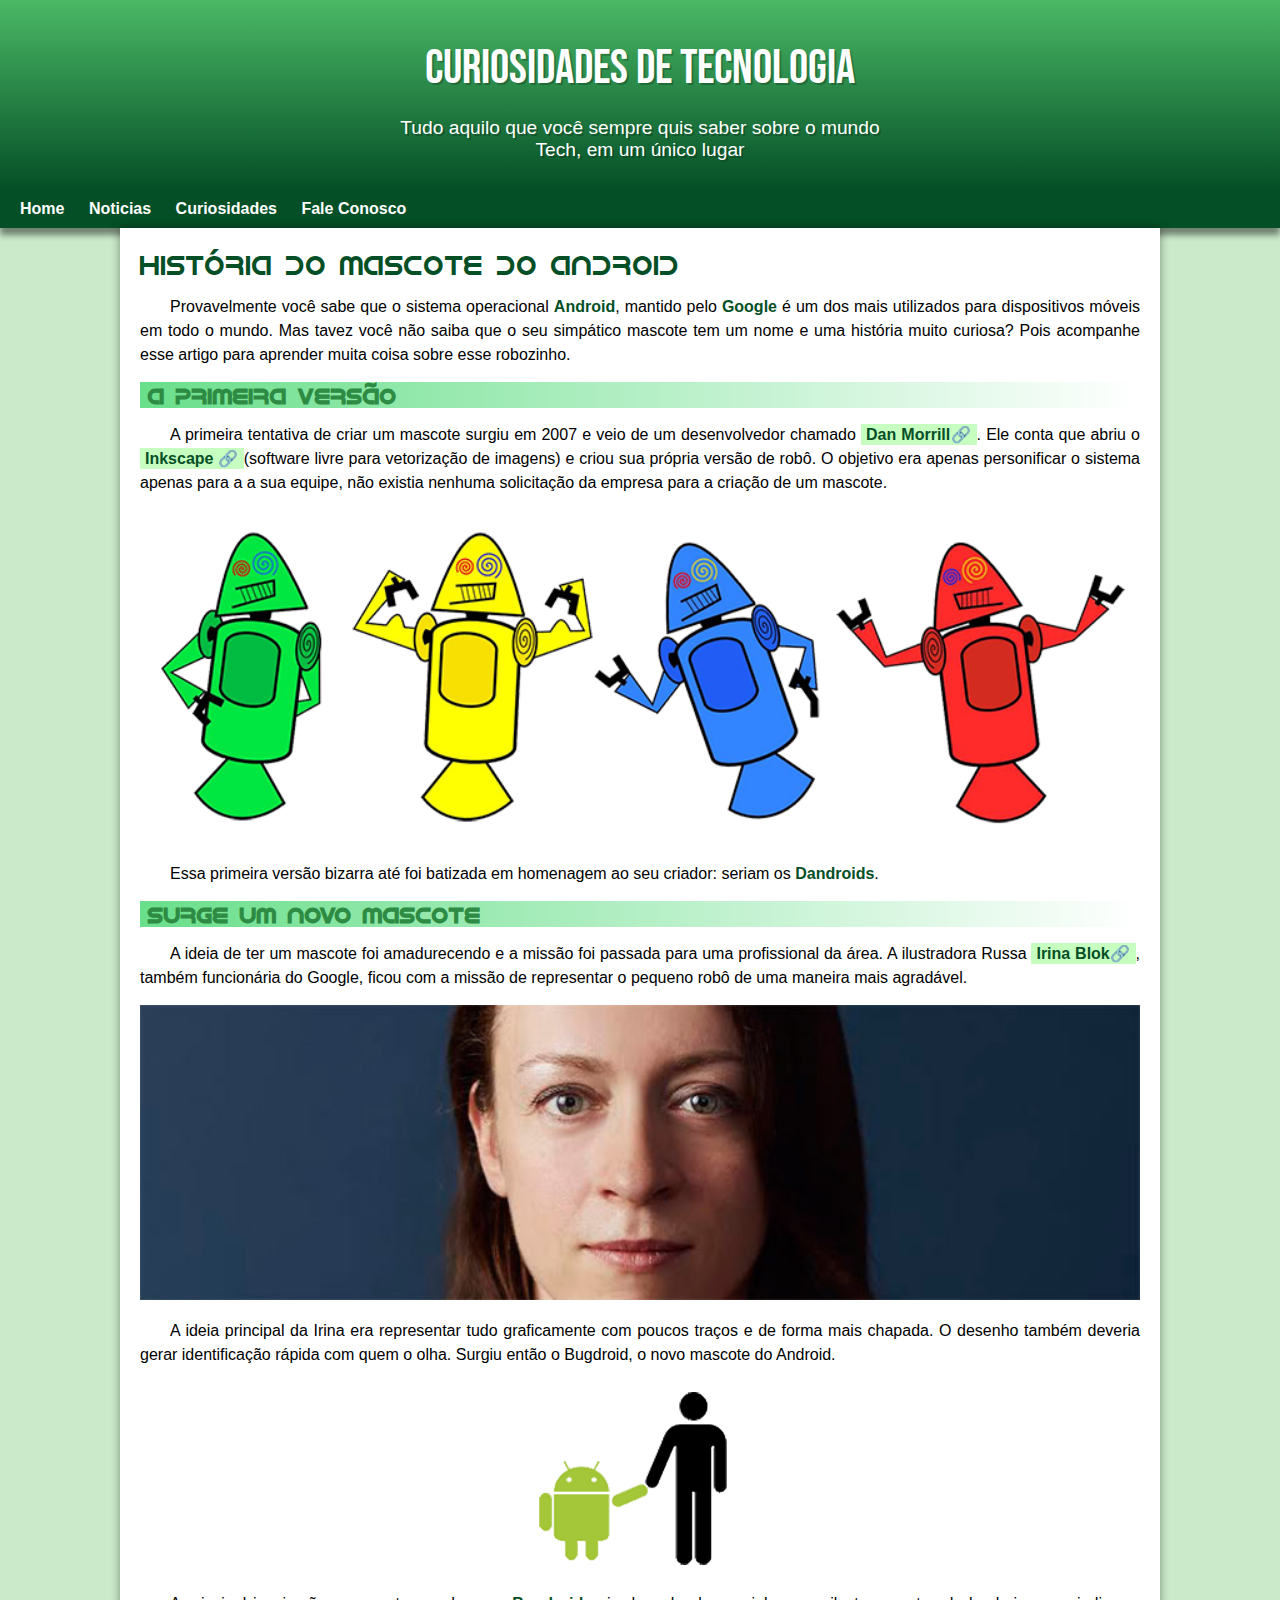
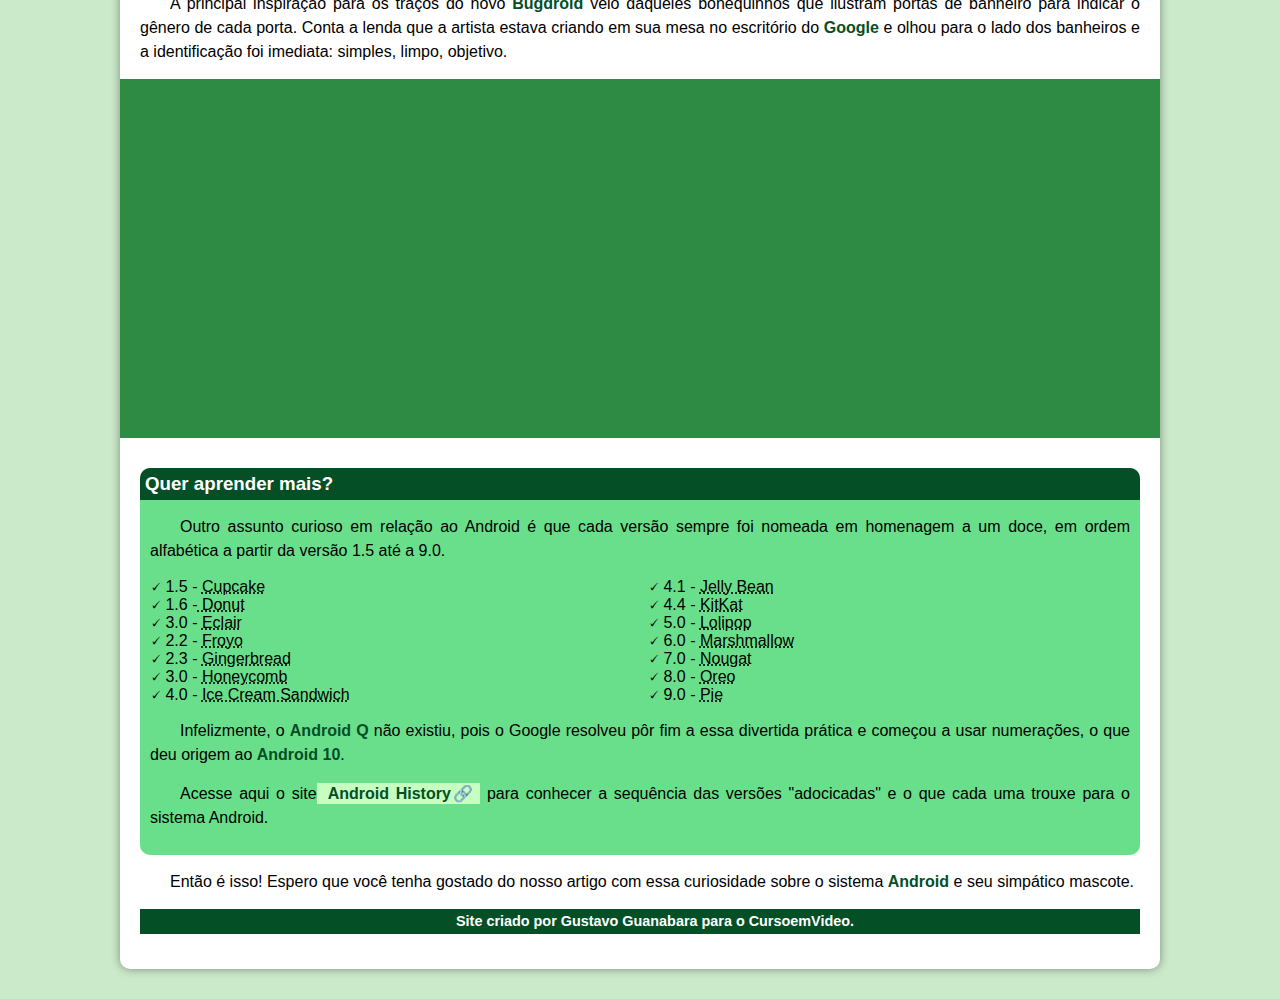
==== index.html @ 2e018fc5 "index.html" ====
<!DOCTYPE html>
<html lang="pt-br">
<head>
    <meta charset="UTF-8">
    <meta name="viewport" content="width=device-width, initial-scale=1.0">
    <title>Como surgiu o mascote do Android</title>
    <link rel="shortcut icon" href="imagens/favicon.ico" type="image/x-icon">
    <link rel="stylesheet" href="estilo/style.css">
</head>
<body>
    <header>
        <h1>Curiosidades de Tecnologia</h1>
        <p>Tudo aquilo que você sempre quis saber sobre o mundo Tech, em um único lugar</p>
    </header>
    <nav>
        <a href="#">Home</a>
        <a href="#">Noticias</a>
        <a href="#">Curiosidades</a>
        <a href="#">Fale Conosco</a>
    </nav>
    <main>
        <article>
        <h1>História do Mascote do Android</h1>

        <p> Provavelmente você sabe que o sistema operacional <strong>Android</strong>, mantido pelo <strong>Google</strong> é um dos mais utilizados para dispositivos móveis em todo o mundo.
        Mas tavez você não saiba que o seu simpático mascote tem um nome e uma história muito curiosa? Pois acompanhe esse artigo para aprender muita
        coisa sobre esse robozinho.</p>
                
        <h2>A primeira versão</h2>
                
        <p>A primeira tentativa de criar um mascote surgiu em 2007 e veio de um desenvolvedor chamado <a href="https://androidcommunity.com/dan-morrill-shows-us-the-android-mascot-that-almost-was-20130103/" target="_blank" class="externo">Dan Morrill</a>. Ele conta que abriu o <a href="https://inkscape.org/" target="_blank" class="externo">Inkscape </a>(software 
        livre para vetorização de imagens) e criou sua própria versão de robô. O objetivo era apenas personificar o sistema apenas para a a sua equipe, 
        não existia nenhuma solicitação da empresa para a criação de um mascote.</p>
        
        <picture>

            <source media="(max-width: 600px)" srcset="imagens/dan-droids-pq.png">
            <img src="imagens/dan-droids.png" alt="Primeiro |Mascote do Android">

        </picture>
                
        <p>Essa primeira versão bizarra até foi batizada em homenagem ao seu criador: seriam os <strong>Dandroids</strong>.</p>
                
        <h2>Surge um novo mascote</h2>
                
        <p>A ideia de ter um mascote foi amadurecendo e a missão foi passada para uma profissional da área. A ilustradora Russa <a href="https://www.irinablok.com/android" target="_blank" class="externo">Irina Blok</a>, também 
        funcionária do Google, ficou com a missão de representar o pequeno robô de uma maneira mais agradável.</p>
                
        <picture>

            <source media="(max-width: 600px)" srcset="imagens/irina-blok-pq.jpg">
            <img src="imagens/irina-blok.jpg" alt="IrinaBlok, criadora do Bugdroid">

        </picture>

        <p>A ideia principal da Irina era representar tudo graficamente com poucos traços e de forma mais chapada. O desenho também deveria gerar 
        identificação rápida com quem o olha. Surgiu então o Bugdroid, o novo mascote do Android.</p>
                
        <img src="imagens/bugdroid.png" class="pequena" alt="Bugdroid">
                
        <p>A principal inspiração para os traços do novo <strong>Bugdroid</strong> veio daqueles bonequinhos que ilustram portas de banheiro para indicar o gênero de cada 
        porta. Conta a lenda que a artista estava criando em sua mesa no escritório do <strong>Google</strong> e olhou para o lado dos banheiros e a identificação foi 
        imediata: simples, limpo, objetivo.</p>
                
        <div class="video">
            <iframe width="560" height="315" src="https://www.youtube.com/embed/l2UDgpLz20M?si=omwRb7lr0kOhFaCm" title="YouTube video player" frameborder="0" allow="accelerometer; autoplay; clipboard-write; encrypted-media; gyroscope; picture-in-picture; web-share" referrerpolicy="strict-origin-when-cross-origin" allowfullscreen></iframe>
        </div>
        
        <aside> 
        <h3>Quer aprender mais? </h3>
                
        <p>Outro assunto curioso em relação ao Android é que cada versão sempre foi nomeada em homenagem a um doce, em ordem alfabética a partir da versão 1.5 até a 9.0.</p>
        <ul> 
            <li>1.5 - <abbr title="Bolo de Copo">Cupcake</abbr></li>

            <li>1.6 -<abbr title="Rosquinha"> Donut</abbr></li>

            <li>3.0 - <abbr title="Bomba">Eclair</abbr></li>

            <li>2.2 - <abbr title="Iogurte Congelado">Froyo</abbr></li>

            <li>2.3 - <abbr title="Biscoito de Gengibre">Gingerbread</abbr></li>

            <li>3.0 - <abbr title="Favo de Mel">Honeycomb</abbr></li>

            <li>4.0 - <abbr title="Sauduiche de Sorvete">Ice Cream Sandwich</abbr></li>

            <li>4.1 - <abbr title="Jujuba">Jelly Bean</abbr></li>

            <li>4.4 - <abbr title="Kitkat">KitKat</abbr></li>

            <li>5.0 - <abbr title="Pirulito">Lolipop</abbr></li>

            <li>6.0 - <abbr title="Marshmallow"> Marshmallow</abbr></li>

            <li>7.0 - <abbr title="Torrone">Nougat</abbr></li>

            <li>8.0 - <abbr title="Oreo">Oreo</abbr></li>

            <li>9.0 - <abbr title="Torta">Pie</abbr></li>
        </ul>
                
        <p>Infelizmente, o <strong>Android Q</strong> não existiu, pois o Google resolveu pôr fim a essa divertida prática e começou a usar numerações, o que deu origem ao <strong>Android 10</strong>.</p>
    
       <p>Acesse aqui o site<a href="https://blog.google/products/android/" target="_blank" class="externo"> Android History</a> para conhecer a sequência das versões "adocicadas" e o que cada uma trouxe para o sistema Android.</p>
        </aside>

        <p>Então é isso! Espero que você tenha gostado do nosso artigo com essa curiosidade sobre o sistema <strong>Android</strong> e seu simpático mascote.</p>
        </article>
        <footer>
         <p>Site criado por Gustavo Guanabara para o CursoemVideo.</p>
        </footer>
</body>
</html>
---- estilo/style.css ----
@charset "UTF-8";


@import url('https://fonts.googleapis.com/css2?family=Bebas+Neue&display=swap');

@font-face {
    font-family: 'Android';
    src: url(../fontes/idroid.otf) format('opentype');
    font-weight: normal;
}

:root{
    --cor0: #CBEACA;
    --cor01: #C6FFC0;
    --cor02: #69DF8B;
    --cor03: #4ab865;
    --cor04: #2E8B43;
    --cor05: #044F26;

    --fonte-padrao: Arial, Verdana, Helvetica, sans-serif;
    --fonte-destaque: "Bebas Neue", sans-serif;
    --fonte-android: 'Android';
}

* {
    margin: 0px;
    padding: 0px;
}

body {
    font-family: var(--fonte-padrao);
    background-color: var(--cor0)
}

a.externo::after {
    content: '\1F517';
}


header{
    background-image: linear-gradient(to bottom,var(--cor03),var(--cor05));
    min-height: 150px;
    text-align: center;
    padding-top: 40px;
}

header > h1 {
    color: white;
    font-family: var(--fonte-destaque);
    margin-bottom: 20px;
    font-size: 3em;
    font-weight: normal;
    text-shadow: 2px 2px 0px rgba(0, 0, 0, 0.226);
}

header > p{
    color: white;
    font-family: var(--fonte-padrao);
    font-size: 1.2em;
    max-width: 500px;
    margin: auto;
    padding-right: 10px;
    padding-left: 10px;
    text-shadow: 2px 2px 0px rgba(0, 0, 0, 0.226);
    
}

nav{
    background-color: var(--cor05);
    padding: 10px;
    box-shadow: 0px 7px 6px rgba(0, 0, 0, 0.447);
}

nav > a {
    text-decoration: none;
    padding: 10px;
    border-radius: 5px;
    color: white;
    font-weight: bold;
    transition-duration: .5s;
}

nav> a:hover{
    background-color: var(--cor03);
    color: var(--cor05);
    
}

main{
    background-color: white;
    min-width: 300px;
    max-width: 1000px;
    margin: auto;
    padding: 20px;
    box-shadow: 0px 0px 10px rgba(0, 0, 0, 0.407);
    margin-bottom: 30px;
    border-bottom-left-radius: 10px;
    border-bottom-right-radius: 10px;
}

main h1{
    color: var(--cor05);
    font-family: var(--fonte-android);
    font-weight: normal;
    font-size: 1.7em;
}

main h2{
    font-family: var(--fonte-android);
    color: var(--cor04);
    font-size: 1.4em;
    background-image: linear-gradient(to right, var(--cor02), transparent);
    text-indent: 8px;
}

 main p {
    margin: 15px 0px;
    text-align: justify;
    text-indent: 30px;
    font-size: 1em;
    line-height: 1.5em;
}

main strong{
    color: var(--cor05);
    font-weight: bold;
}

main a {
    text-decoration: none;
    font-weight: bold;
    color: var(--cor05);
    background-color: var(--cor01);
    padding: 2px 5px;
}

main a:hover {
    text-decoration: underline;
}

main img {
    width: 100%;
}

main img.pequena{
    display: block;
    max-width: 300px;
    margin: auto;
}

div.video {
    background-color: #2E8B43;
    margin: 0px -20px 30px -20px;
    padding: 20px;

    position: relative;

}

div.especial > iframe {
    position: fixed;
    top: 5%;
    left: 5%;

}

aside {
    background-color: var(--cor02);
    border-radius: 10px;
    padding: 10px;
}

aside > h3 {
    background-color: var(--cor05);
    color: white;
    padding: 5px;
    margin: -10px -10px 0px -10px;
    border-radius: 10px 10px 0px 0px;
}
aside > ul {
    list-style-type: '\1F5F8\00A0';
    list-style-position: inside;
    columns: 2;

}

footer{
    background-color: var(--cor05);
    color: white;
}

footer > p {
    text-align: center;
    font-weight: bold;
    font-size: 0.9em;
    padding: 2px;
}
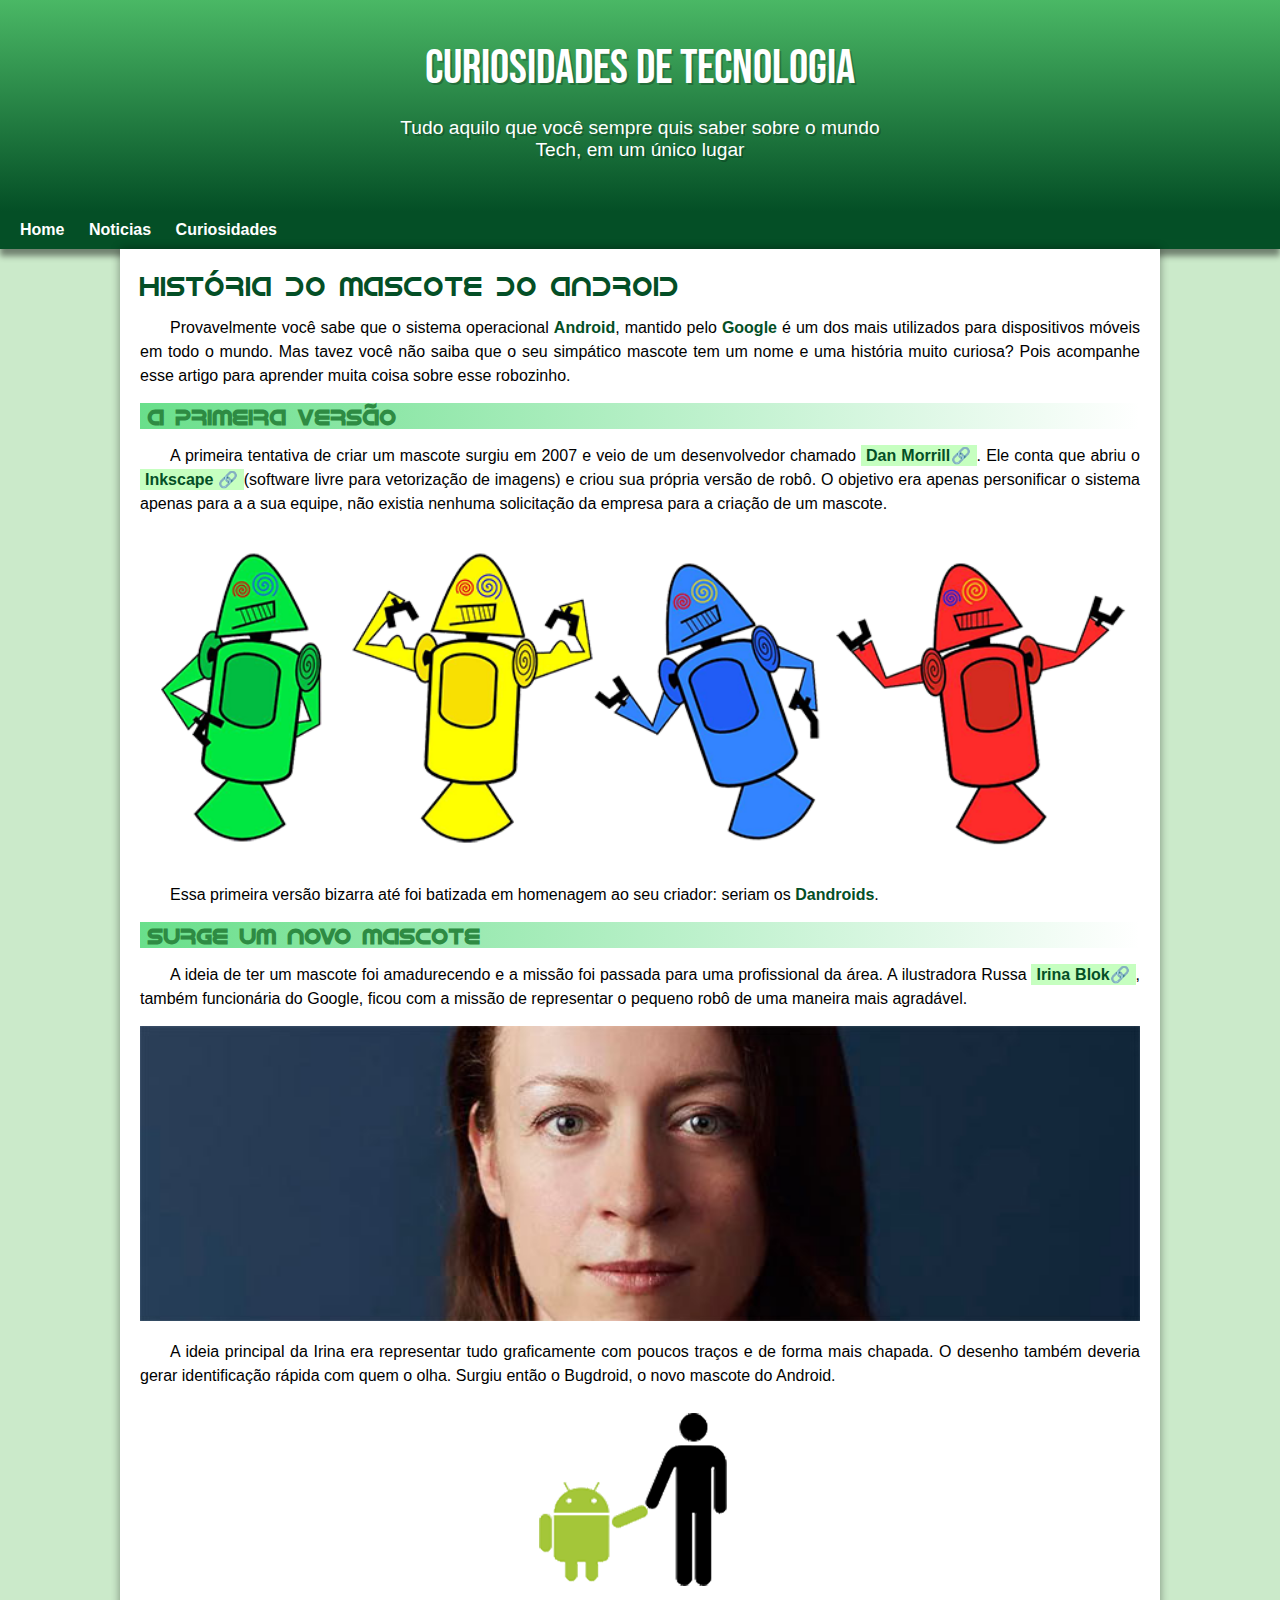
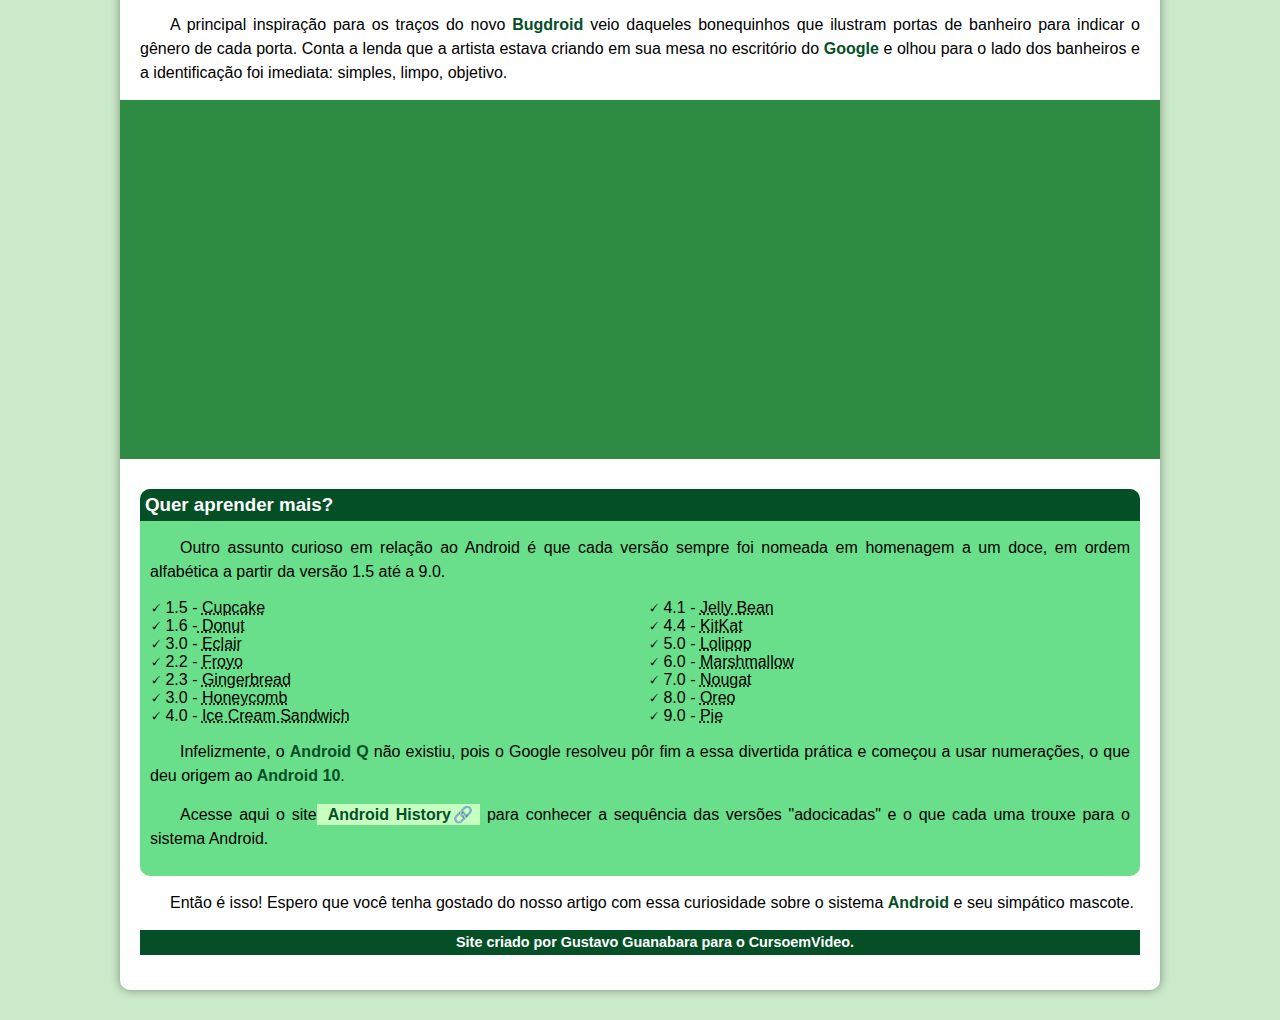
==== commit ebaff51f: "Merge branch 'main' of https://github.com/Sousaj05/projeto-android" ====
--- a/index.html
+++ b/index.html
@@ -16,7 +16,6 @@
         <a href="#">Home</a>
         <a href="#">Noticias</a>
         <a href="#">Curiosidades</a>
-        <a href="#">Fale Conosco</a>
     </nav>
     <main>
         <article>
--- a/estilo/style.css
+++ b/estilo/style.css
@@ -59,8 +59,7 @@
     font-size: 1.2em;
     max-width: 500px;
     margin: auto;
-    padding-right: 10px;
-    padding-left: 10px;
+    padding-bottom: 50px;
     text-shadow: 2px 2px 0px rgba(0, 0, 0, 0.226);
     
 }
